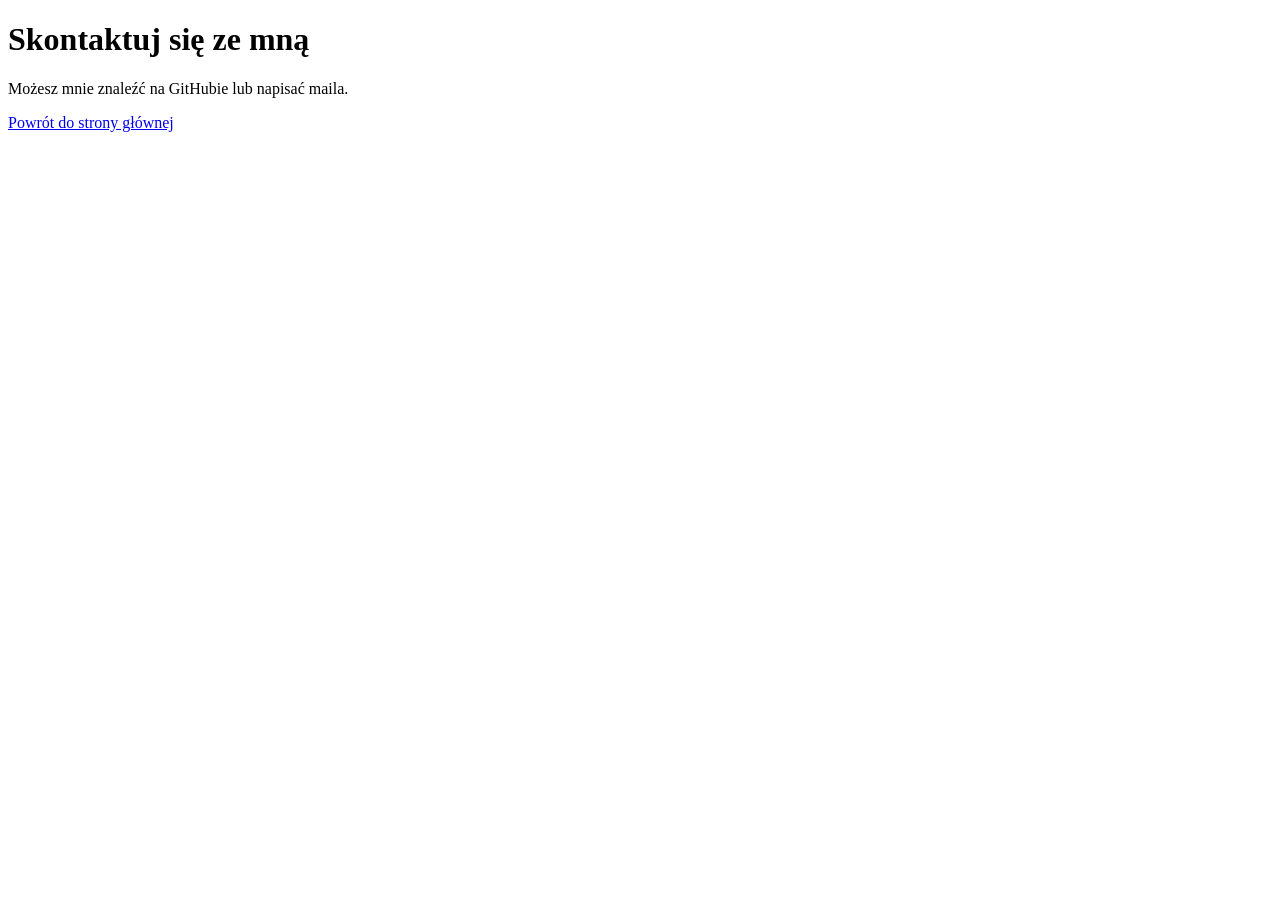
==== kontakt.html @ 2bd85f3c "zmiana" ====
<!DOCTYPE html>
<html lang="pl">
<head>
    <meta charset="UTF-8">
    <title>Kontakt</title>
</head>
<body>
    <h1>Skontaktuj się ze mną</h1>
    <p>Możesz mnie znaleźć na GitHubie lub napisać maila.</p>
    
    <nav>
        <a href="index.html">Powrót do strony głównej</a>
    </nav>
</body>
</html>
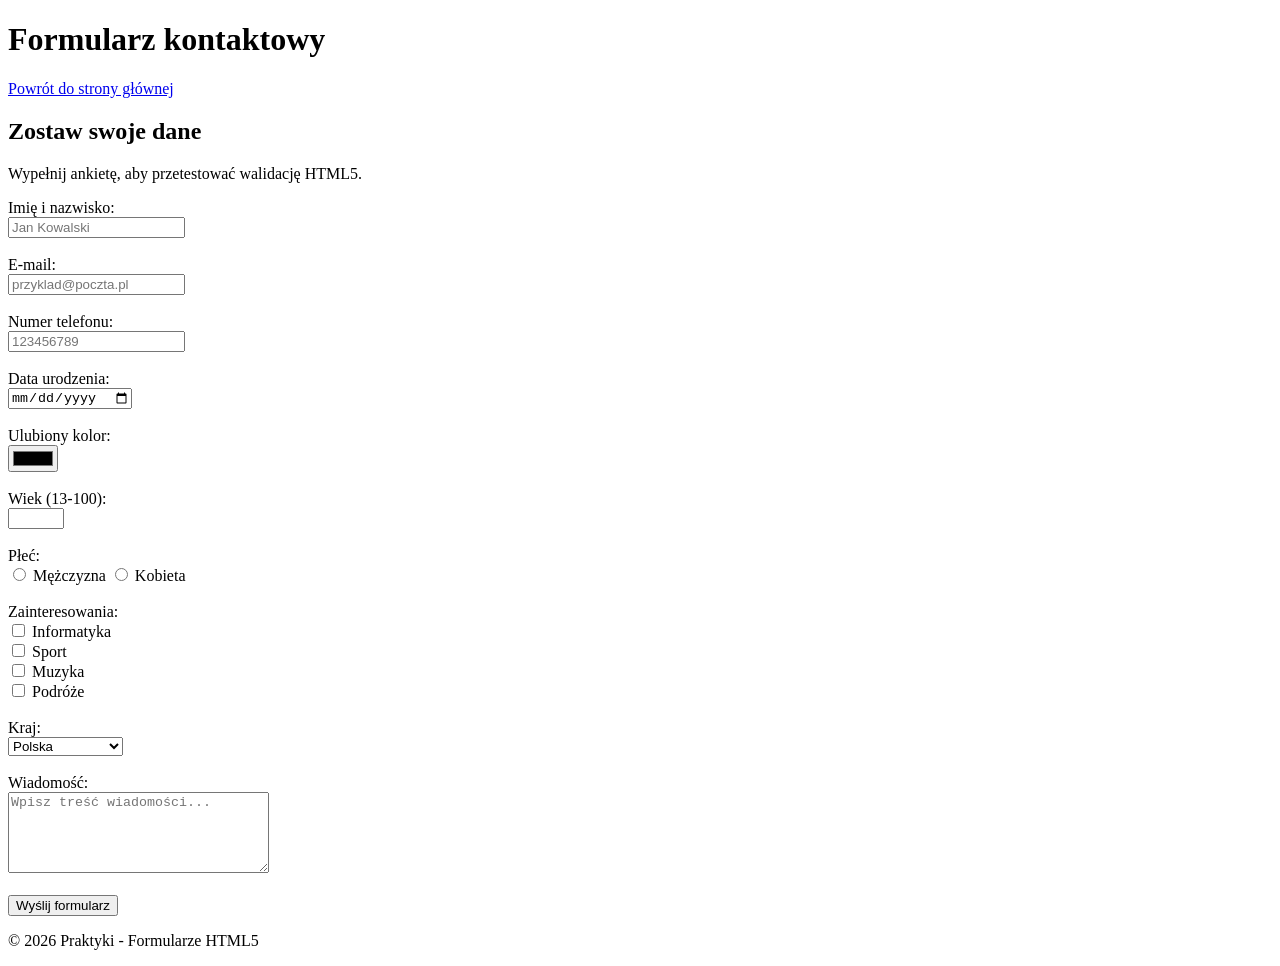
==== commit 37836e3b: "zmiana" ====
--- a/kontakt.html
+++ b/kontakt.html
@@ -2,14 +2,96 @@
 <html lang="pl">
 <head>
     <meta charset="UTF-8">
-    <title>Kontakt</title>
+    <title>Kontakt - Formularz</title>
 </head>
 <body>
-    <h1>Skontaktuj się ze mną</h1>
-    <p>Możesz mnie znaleźć na GitHubie lub napisać maila.</p>
-    
-    <nav>
-        <a href="index.html">Powrót do strony głównej</a>
-    </nav>
+
+    <header>
+        <h1>Formularz kontaktowy</h1>
+        <nav>
+            <a href="index.html">Powrót do strony głównej</a>
+        </nav>
+    </header>
+
+    <main>
+        <section>
+            <h2>Zostaw swoje dane</h2>
+            <p>Wypełnij ankietę, aby przetestować walidację HTML5.</p>
+
+            <form action="#" method="POST">
+                <div>
+                    <label for="name">Imię i nazwisko:</label><br>
+                    <input type="text" id="name" name="name" placeholder="Jan Kowalski" required>
+                </div><br>
+
+                <div>
+                    <label for="email">E-mail:</label><br>
+                    <input type="email" id="email" name="email" placeholder="przyklad@poczta.pl" required>
+                </div><br>
+
+                <div>
+                    <label for="phone">Numer telefonu:</label><br>
+                    <input type="tel" id="phone" name="phone" placeholder="123456789" pattern="[0-9]{9}" title="Wpisz 9 cyfr bez spacji">
+                </div><br>
+
+                <div>
+                    <label for="birthdate">Data urodzenia:</label><br>
+                    <input type="date" id="birthdate" name="birthdate">
+                </div><br>
+
+                <div>
+                    <label for="color">Ulubiony kolor:</label><br>
+                    <input type="color" id="color" name="color">
+                </div><br>
+
+                <div>
+                    <label for="age">Wiek (13-100):</label><br>
+                    <input type="number" id="age" name="age" min="13" max="100">
+                </div><br>
+
+                <div>
+                    <label>Płeć:</label><br>
+                    <input type="radio" id="male" name="gender" value="male">
+                    <label for="male">Mężczyzna</label>
+                    <input type="radio" id="female" name="gender" value="female">
+                    <label for="female">Kobieta</label>
+                </div><br>
+
+                <div>
+                    <label>Zainteresowania:</label><br>
+                    <input type="checkbox" id="it" name="hobby" value="it">
+                    <label for="it">Informatyka</label><br>
+                    <input type="checkbox" id="sports" name="hobby" value="sports">
+                    <label for="sports">Sport</label><br>
+                    <input type="checkbox" id="music" name="hobby" value="music">
+                    <label for="music">Muzyka</label><br>
+                    <input type="checkbox" id="travel" name="hobby" value="travel">
+                    <label for="travel">Podróże</label>
+                </div><br>
+
+                <div>
+                    <label for="country">Kraj:</label><br>
+                    <select id="country" name="country">
+                        <option value="pl">Polska</option>
+                        <option value="de">Niemcy</option>
+                        <option value="uk">Wielka Brytania</option>
+                        <option value="us">USA</option>
+                    </select>
+                </div><br>
+
+                <div>
+                    <label for="message">Wiadomość:</label><br>
+                    <textarea id="message" name="message" rows="5" cols="30" placeholder="Wpisz treść wiadomości..."></textarea>
+                </div><br>
+
+                <button type="submit">Wyślij formularz</button>
+            </form>
+        </section>
+    </main>
+
+    <footer>
+        <p>&copy; 2026 Praktyki - Formularze HTML5</p>
+    </footer>
+
 </body>
 </html>
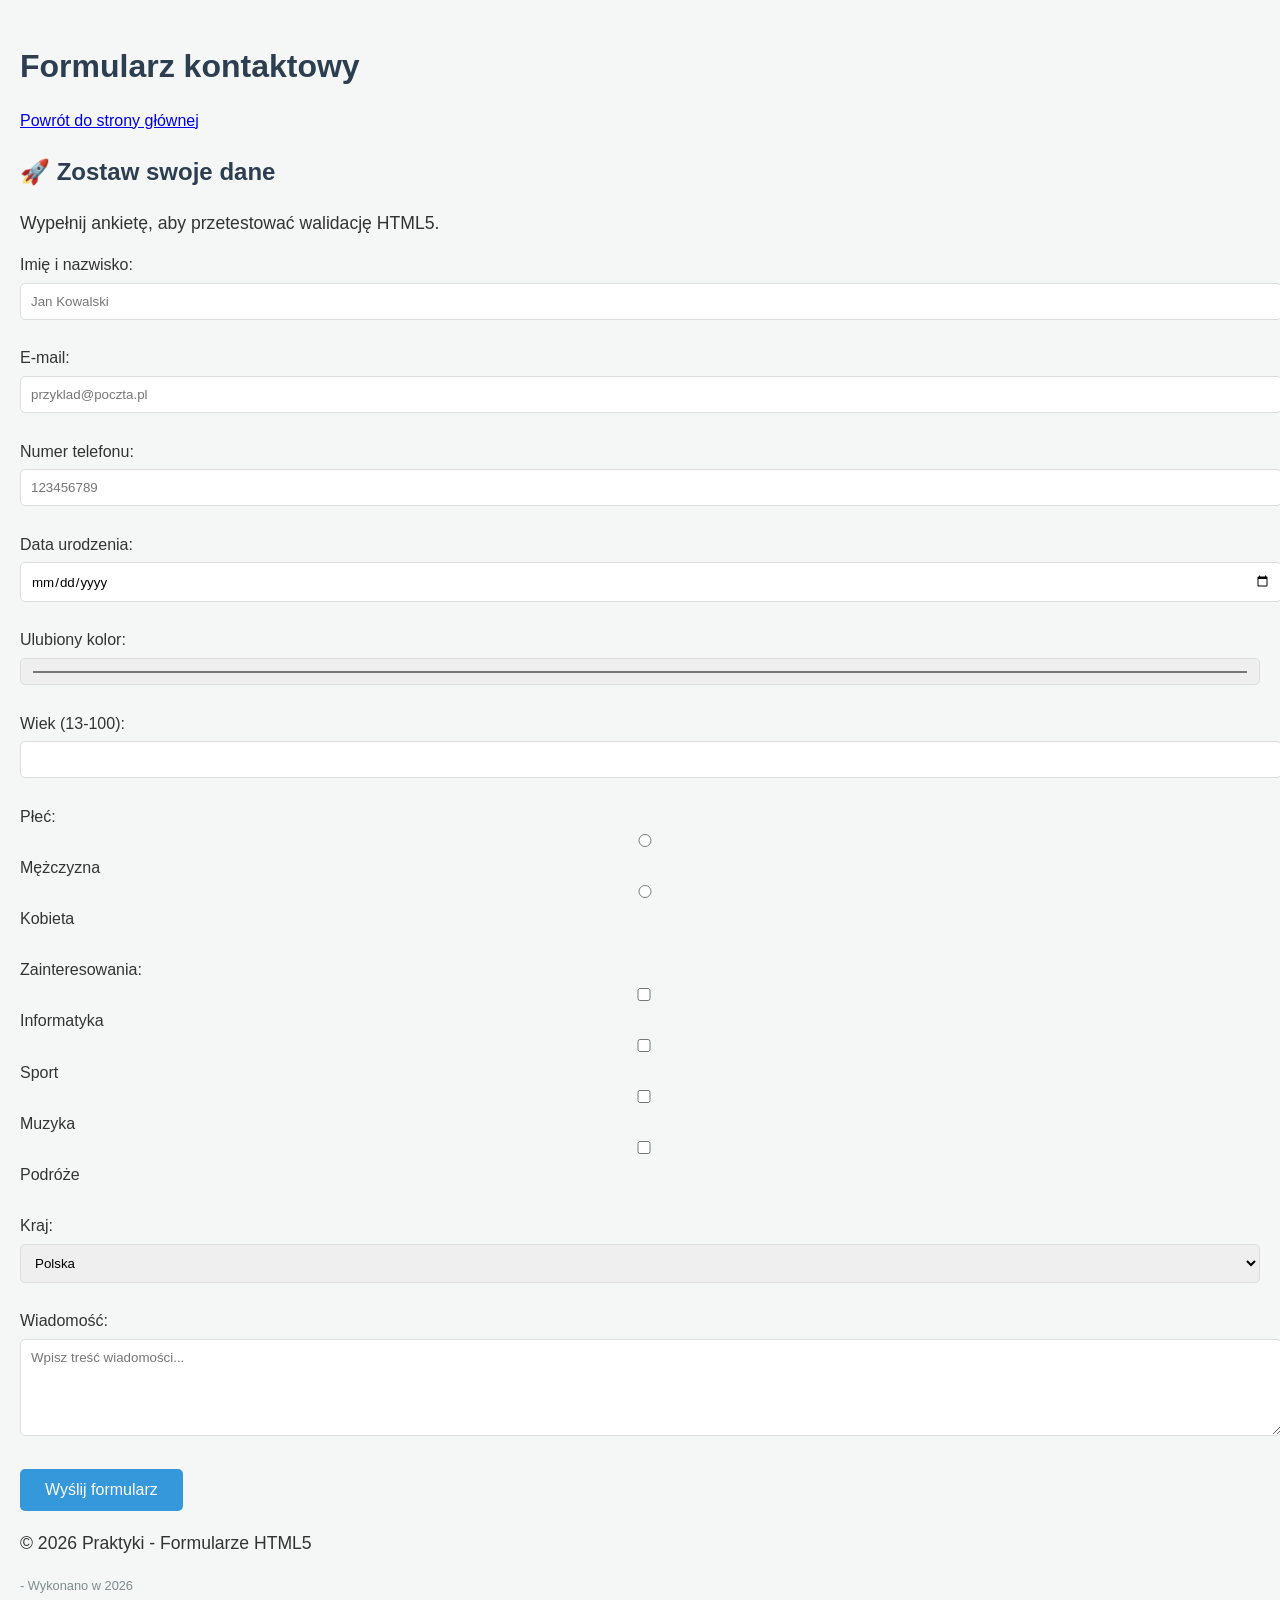
==== commit b4adecde: "zmiana" ====
--- a/kontakt.html
+++ b/kontakt.html
@@ -3,6 +3,7 @@
 <head>
     <meta charset="UTF-8">
     <title>Kontakt - Formularz</title>
+    <link rel="stylesheet" href="style.css">
 </head>
 <body>
 
--- a/style.css
+++ b/style.css
@@ -0,0 +1,109 @@
+/* 1. Globalne ustawienia */
+body {
+    font-family: 'Poppins', sans-serif;
+    line-height: 1.6;
+    color: #333;
+    background-color: #f4f7f6;
+    margin: 0;
+    padding: 20px;
+}
+
+/* 2. Selektory grupujące */
+h1, h2, h3 {
+    color: #2c3e50;
+    margin-bottom: 15px;
+}
+
+/* 3. Selektor identyfikatora */
+#header {
+    background-color: #ffffff;
+    padding: 30px;
+    border-radius: 10px;
+    box-shadow: 0 4px 6px rgba(0,0,0,0.1);
+    text-align: center;
+    margin-bottom: 30px;
+}
+
+/* 4. Selektor elementu (paragrafy) */
+p {
+    margin-bottom: 15px;
+    font-size: 1.1rem;
+}
+
+/* 5. Selektor klasy (przyciski i nawigacja) */
+.nav-link {
+    text-decoration: none;
+    color: #3498db;
+    font-weight: 600;
+    margin: 0 10px;
+    transition: color 0.3s ease;
+}
+
+/* 6. Pseudo-klasa :hover */
+.nav-link:hover {
+    color: #2980b9;
+    text-decoration: underline;
+}
+
+/* Stylowanie formularza z Dnia 4 */
+input, textarea, select {
+    width: 100%;
+    padding: 10px;
+    margin-top: 5px;
+    border: 1px solid #ddd;
+    border-radius: 5px;
+    font-family: inherit;
+}
+
+/* 7. Pseudo-klasa :focus */
+input:focus, textarea:focus {
+    outline: none;
+    border-color: #3498db;
+    box-shadow: 0 0 5px rgba(52, 152, 219, 0.5);
+}
+
+button {
+    background-color: #3498db;
+    color: white;
+    padding: 12px 25px;
+    border: none;
+    border-radius: 5px;
+    cursor: pointer;
+    font-size: 1rem;
+    transition: background 0.3s;
+}
+
+button:hover {
+    background-color: #2980b9;
+}
+
+/* 8. Pseudo-elementy ::before i ::after */
+section h2::before {
+    content: "🚀 ";
+}
+
+footer::after {
+    content: " - Wykonano w 2026";
+    font-size: 0.8rem;
+    color: #7f8c8d;
+}
+
+/* Stylowanie tabeli */
+table {
+    width: 100%;
+    border-collapse: collapse;
+    background: white;
+    border-radius: 8px;
+    overflow: hidden;
+}
+
+th, td {
+    padding: 12px;
+    text-align: left;
+    border-bottom: 1px solid #eee;
+}
+
+th {
+    background-color: #3498db;
+    color: white;
+}
